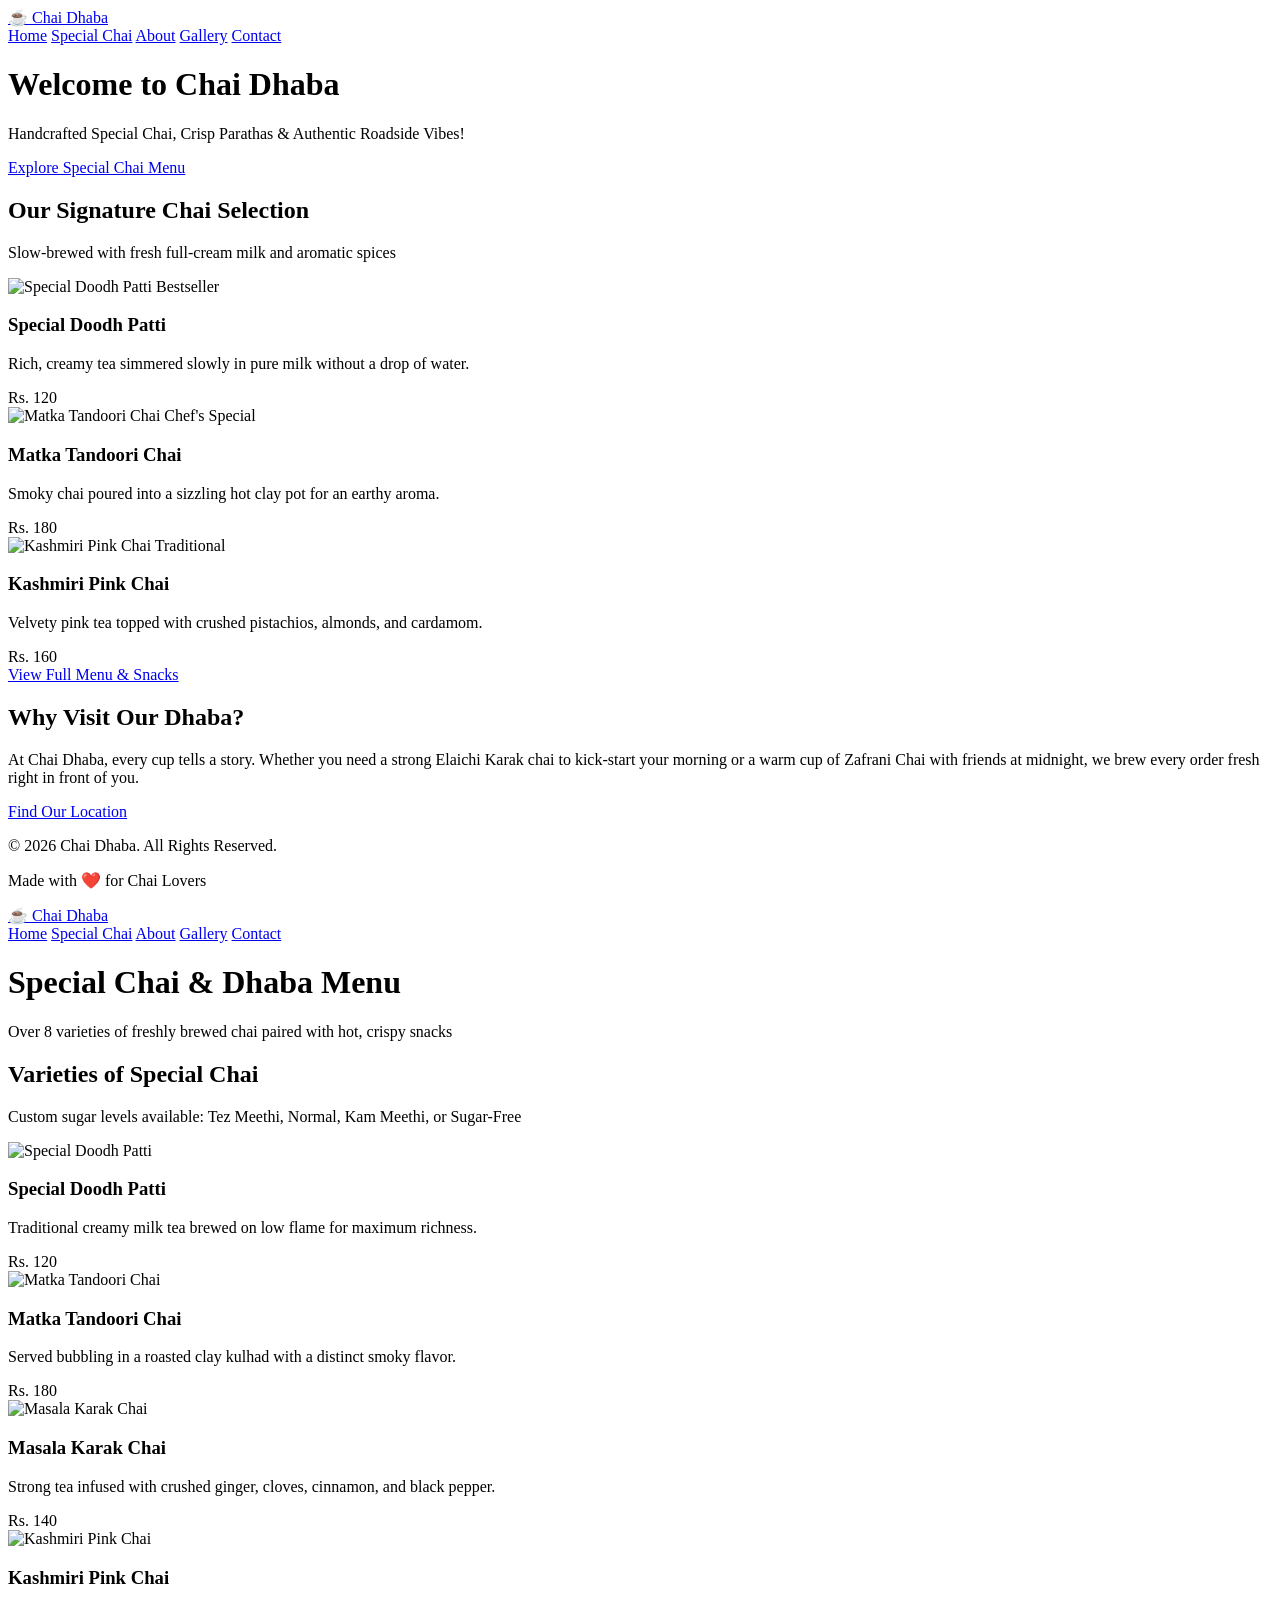
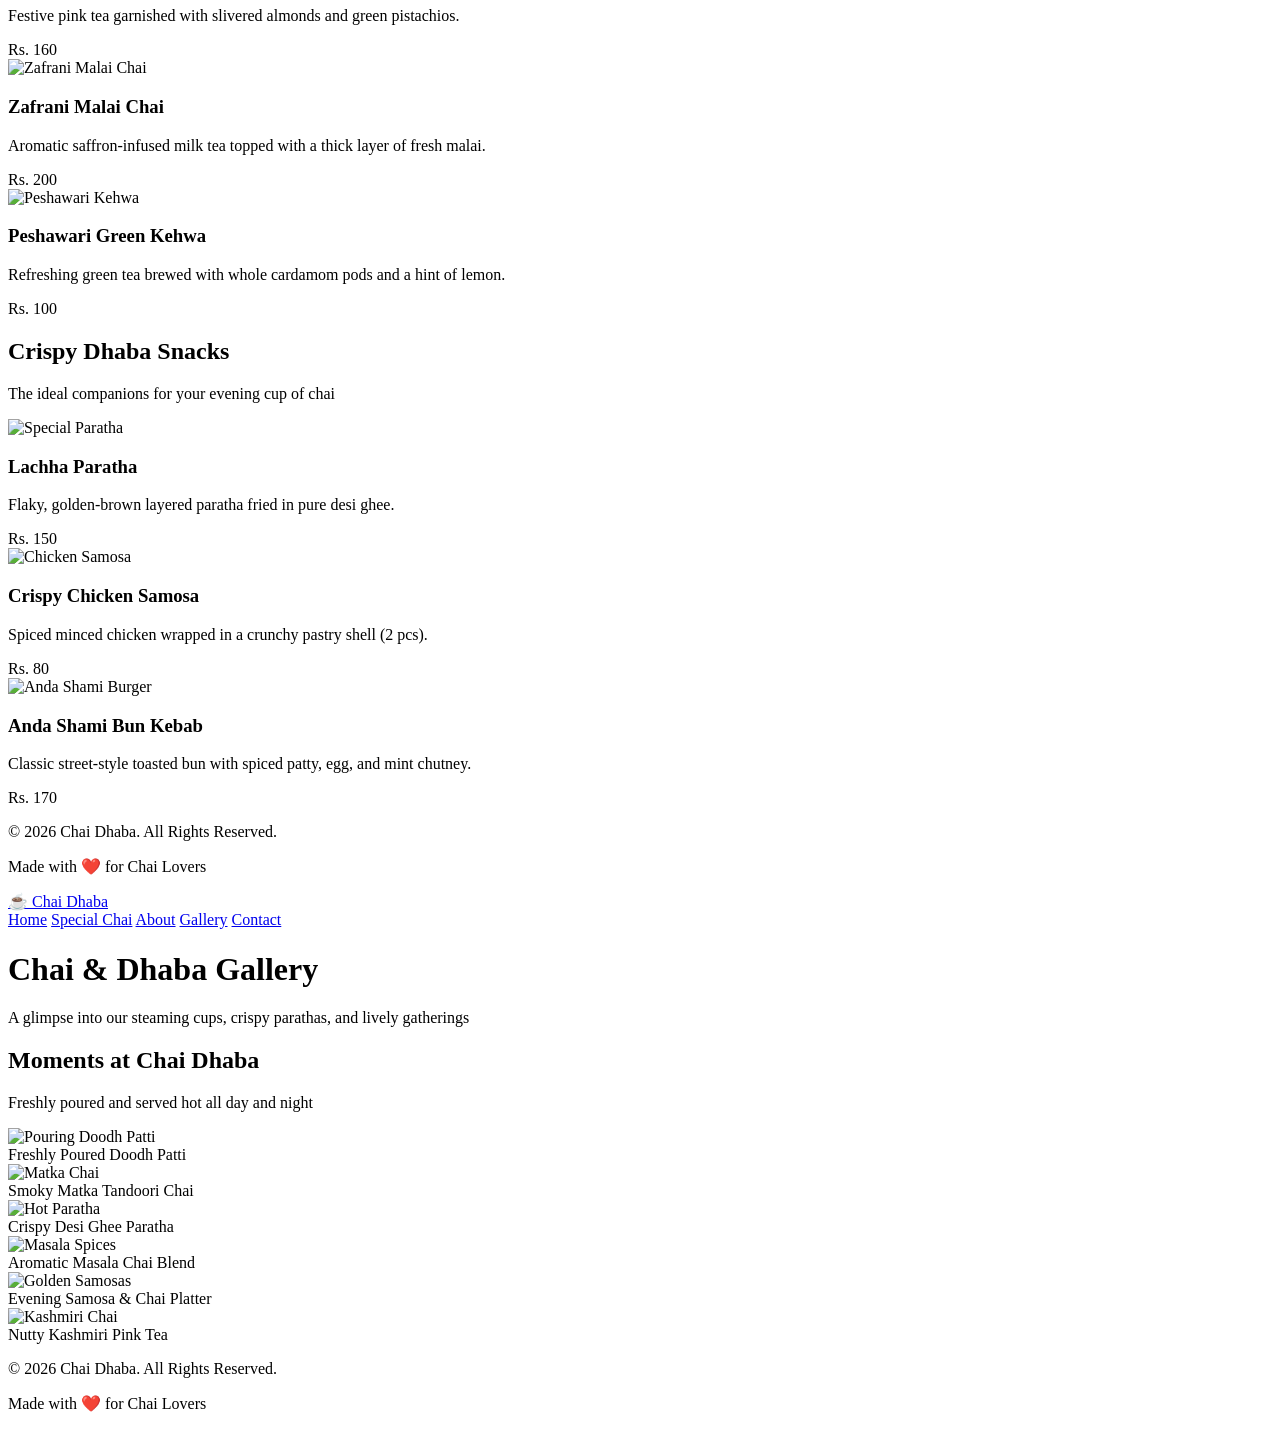
==== chai dhaba/index.html @ 5dfebf6c "Update index.html changes done" ====
<!DOCTYPE html>
<html lang="en">
<head>
    <meta charset="UTF-8">
    <meta name="viewport" content="width=device-width, initial-scale=1.0">
    <title>Chai Dhaba | Home</title>
    <link rel="stylesheet" href="style.css">
</head>
<body>

<header>
    <a href="index.html" class="logo">☕ Chai Dhaba</a>
    <nav>
        <a href="index.html" class="active">Home</a>
        <a href="menu.html">Special Chai</a>
        <a href="about.html">About</a>
        <a href="gallery.html">Gallery</a>
        <a href="contact.html">Contact</a>
    </nav>
</header>

<div class="hero">
    <div>
        <h1>Welcome to Chai Dhaba</h1>
        <p>Handcrafted Special Chai, Crisp Parathas & Authentic Roadside Vibes!</p>
        <a href="menu.html" class="btn">Explore Special Chai Menu</a>
    </div>
</div>

<section>
    <h2>Our Signature Chai Selection</h2>
    <p class="subtitle">Slow-brewed with fresh full-cream milk and aromatic spices</p>

    <div class="grid-container">
        <div class="card">
            <img src="https://images.unsplash.com/photo-1571934811356-5cc061b6821f?w=500" alt="Special Doodh Patti">
            <span class="badge">Bestseller</span>
            <h3>Special Doodh Patti</h3>
            <p>Rich, creamy tea simmered slowly in pure milk without a drop of water.</p>
            <div class="price">Rs. 120</div>
        </div>

        <div class="card">
            <img src="https://images.unsplash.com/photo-1561336313-0bd5e0b27ec8?w=500" alt="Matka Tandoori Chai">
            <span class="badge">Chef's Special</span>
            <h3>Matka Tandoori Chai</h3>
            <p>Smoky chai poured into a sizzling hot clay pot for an earthy aroma.</p>
            <div class="price">Rs. 180</div>
        </div>

        <div class="card">
            <img src="https://images.unsplash.com/photo-1597318181409-cf64d0b5d8a2?w=500" alt="Kashmiri Pink Chai">
            <span class="badge">Traditional</span>
            <h3>Kashmiri Pink Chai</h3>
            <p>Velvety pink tea topped with crushed pistachios, almonds, and cardamom.</p>
            <div class="price">Rs. 160</div>
        </div>
    </div>

    <a href="menu.html" class="btn">View Full Menu & Snacks</a>
</section>

<section class="alt-bg">
    <h2>Why Visit Our Dhaba?</h2>
    <p class="about-text">
        At Chai Dhaba, every cup tells a story. Whether you need a strong Elaichi Karak chai to kick-start your morning or a warm cup of Zafrani Chai with friends at midnight, we brew every order fresh right in front of you.
    </p>
    <a href="contact.html" class="btn">Find Our Location</a>
</section>

<footer>
    <p>© 2026 Chai Dhaba. All Rights Reserved.</p>
    <p>Made with ❤️ for Chai Lovers</p>
</footer>

</body>
</html>
<!DOCTYPE html>
<html lang="en">
<head>
    <meta charset="UTF-8">
    <meta name="viewport" content="width=device-width, initial-scale=1.0">
    <title>Chai Dhaba | Special Chai Menu</title>
    <link rel="stylesheet" href="style.css">
</head>
<body>

<header>
    <a href="index.html" class="logo">☕ Chai Dhaba</a>
    <nav>
        <a href="index.html">Home</a>
        <a href="menu.html" class="active">Special Chai</a>
        <a href="about.html">About</a>
        <a href="gallery.html">Gallery</a>
        <a href="contact.html">Contact</a>
    </nav>
</header>

<div class="page-banner">
    <h1>Special Chai & Dhaba Menu</h1>
    <p>Over 8 varieties of freshly brewed chai paired with hot, crispy snacks</p>
</div>

<section>
    <h2>Varieties of Special Chai</h2>
    <p class="subtitle">Custom sugar levels available: Tez Meethi, Normal, Kam Meethi, or Sugar-Free</p>

    <div class="grid-container">
        <div class="card">
            <img src="https://images.unsplash.com/photo-1571934811356-5cc061b6821f?w=500" alt="Special Doodh Patti">
            <h3>Special Doodh Patti</h3>
            <p>Traditional creamy milk tea brewed on low flame for maximum richness.</p>
            <div class="price">Rs. 120</div>
        </div>

        <div class="card">
            <img src="https://images.unsplash.com/photo-1561336313-0bd5e0b27ec8?w=500" alt="Matka Tandoori Chai">
            <h3>Matka Tandoori Chai</h3>
            <p>Served bubbling in a roasted clay kulhad with a distinct smoky flavor.</p>
            <div class="price">Rs. 180</div>
        </div>

        <div class="card">
            <img src="https://images.unsplash.com/photo-1544787219-7f47ccb76574?w=500" alt="Masala Karak Chai">
            <h3>Masala Karak Chai</h3>
            <p>Strong tea infused with crushed ginger, cloves, cinnamon, and black pepper.</p>
            <div class="price">Rs. 140</div>
        </div>

        <div class="card">
            <img src="https://images.unsplash.com/photo-1597318181409-cf64d0b5d8a2?w=500" alt="Kashmiri Pink Chai">
            <h3>Kashmiri Pink Chai</h3>
            <p>Festive pink tea garnished with slivered almonds and green pistachios.</p>
            <div class="price">Rs. 160</div>
        </div>

        <div class="card">
            <img src="https://images.unsplash.com/photo-1563822249366-3efb23b8e0c9?w=500" alt="Zafrani Malai Chai">
            <h3>Zafrani Malai Chai</h3>
            <p>Aromatic saffron-infused milk tea topped with a thick layer of fresh malai.</p>
            <div class="price">Rs. 200</div>
        </div>

        <div class="card">
            <img src="https://images.unsplash.com/photo-1576092768241-dec231879fc3?w=500" alt="Peshawari Kehwa">
            <h3>Peshawari Green Kehwa</h3>
            <p>Refreshing green tea brewed with whole cardamom pods and a hint of lemon.</p>
            <div class="price">Rs. 100</div>
        </div>
    </div>
</section>

<section class="alt-bg">
    <h2>Crispy Dhaba Snacks</h2>
    <p class="subtitle">The ideal companions for your evening cup of chai</p>

    <div class="grid-container">
        <div class="card">
            <img src="https://images.unsplash.com/photo-1565557623262-b51c2513a641?w=500" alt="Special Paratha">
            <h3>Lachha Paratha</h3>
            <p>Flaky, golden-brown layered paratha fried in pure desi ghee.</p>
            <div class="price">Rs. 150</div>
        </div>

        <div class="card">
            <img src="https://images.unsplash.com/photo-1601050690597-df0568f70950?w=500" alt="Chicken Samosa">
            <h3>Crispy Chicken Samosa</h3>
            <p>Spiced minced chicken wrapped in a crunchy pastry shell (2 pcs).</p>
            <div class="price">Rs. 80</div>
        </div>

        <div class="card">
            <img src="https://images.unsplash.com/photo-1550547660-d9450f859349?w=500" alt="Anda Shami Burger">
            <h3>Anda Shami Bun Kebab</h3>
            <p>Classic street-style toasted bun with spiced patty, egg, and mint chutney.</p>
            <div class="price">Rs. 170</div>
        </div>
    </div>
</section>

<footer>
    <p>© 2026 Chai Dhaba. All Rights Reserved.</p>
    <p>Made with ❤️ for Chai Lovers</p>
</footer>

</body>
</html>
<!DOCTYPE html>
<html lang="en">
<head>
    <meta charset="UTF-8">
    <meta name="viewport" content="width=device-width, initial-scale=1.0">
    <title>Chai Dhaba | Gallery</title>
    <link rel="stylesheet" href="style.css">
</head>
<body>

<header>
    <a href="index.html" class="logo">☕ Chai Dhaba</a>
    <nav>
        <a href="index.html">Home</a>
        <a href="menu.html">Special Chai</a>
        <a href="about.html">About</a>
        <a href="gallery.html" class="active">Gallery</a>
        <a href="contact.html">Contact</a>
    </nav>
</header>

<div class="page-banner">
    <h1>Chai & Dhaba Gallery</h1>
    <p>A glimpse into our steaming cups, crispy parathas, and lively gatherings</p>
</div>

<section>
    <h2>Moments at Chai Dhaba</h2>
    <p class="subtitle">Freshly poured and served hot all day and night</p>

    <div class="gallery-grid">
        <div class="gallery-item">
            <img src="https://images.unsplash.com/photo-1571934811356-5cc061b6821f?w=600" alt="Pouring Doodh Patti">
            <div class="gallery-caption">Freshly Poured Doodh Patti</div>
        </div>

        <div class="gallery-item">
            <img src="https://images.unsplash.com/photo-1561336313-0bd5e0b27ec8?w=600" alt="Matka Chai">
            <div class="gallery-caption">Smoky Matka Tandoori Chai</div>
        </div>

        <div class="gallery-item">
            <img src="https://images.unsplash.com/photo-1565557623262-b51c2513a641?w=600" alt="Hot Paratha">
            <div class="gallery-caption">Crispy Desi Ghee Paratha</div>
        </div>

        <div class="gallery-item">
            <img src="https://images.unsplash.com/photo-1544787219-7f47ccb76574?w=600" alt="Masala Spices">
            <div class="gallery-caption">Aromatic Masala Chai Blend</div>
        </div>

        <div class="gallery-item">
            <img src="https://images.unsplash.com/photo-1601050690597-df0568f70950?w=600" alt="Golden Samosas">
            <div class="gallery-caption">Evening Samosa & Chai Platter</div>
        </div>

        <div class="gallery-item">
            <img src="https://images.unsplash.com/photo-1597318181409-cf64d0b5d8a2?w=600" alt="Kashmiri Chai">
            <div class="gallery-caption">Nutty Kashmiri Pink Tea</div>
        </div>
    </div>
</section>

<footer>
    <p>© 2026 Chai Dhaba. All Rights Reserved.</p>
    <p>Made with ❤️ for Chai Lovers</p>
</footer>

</body>
</html>
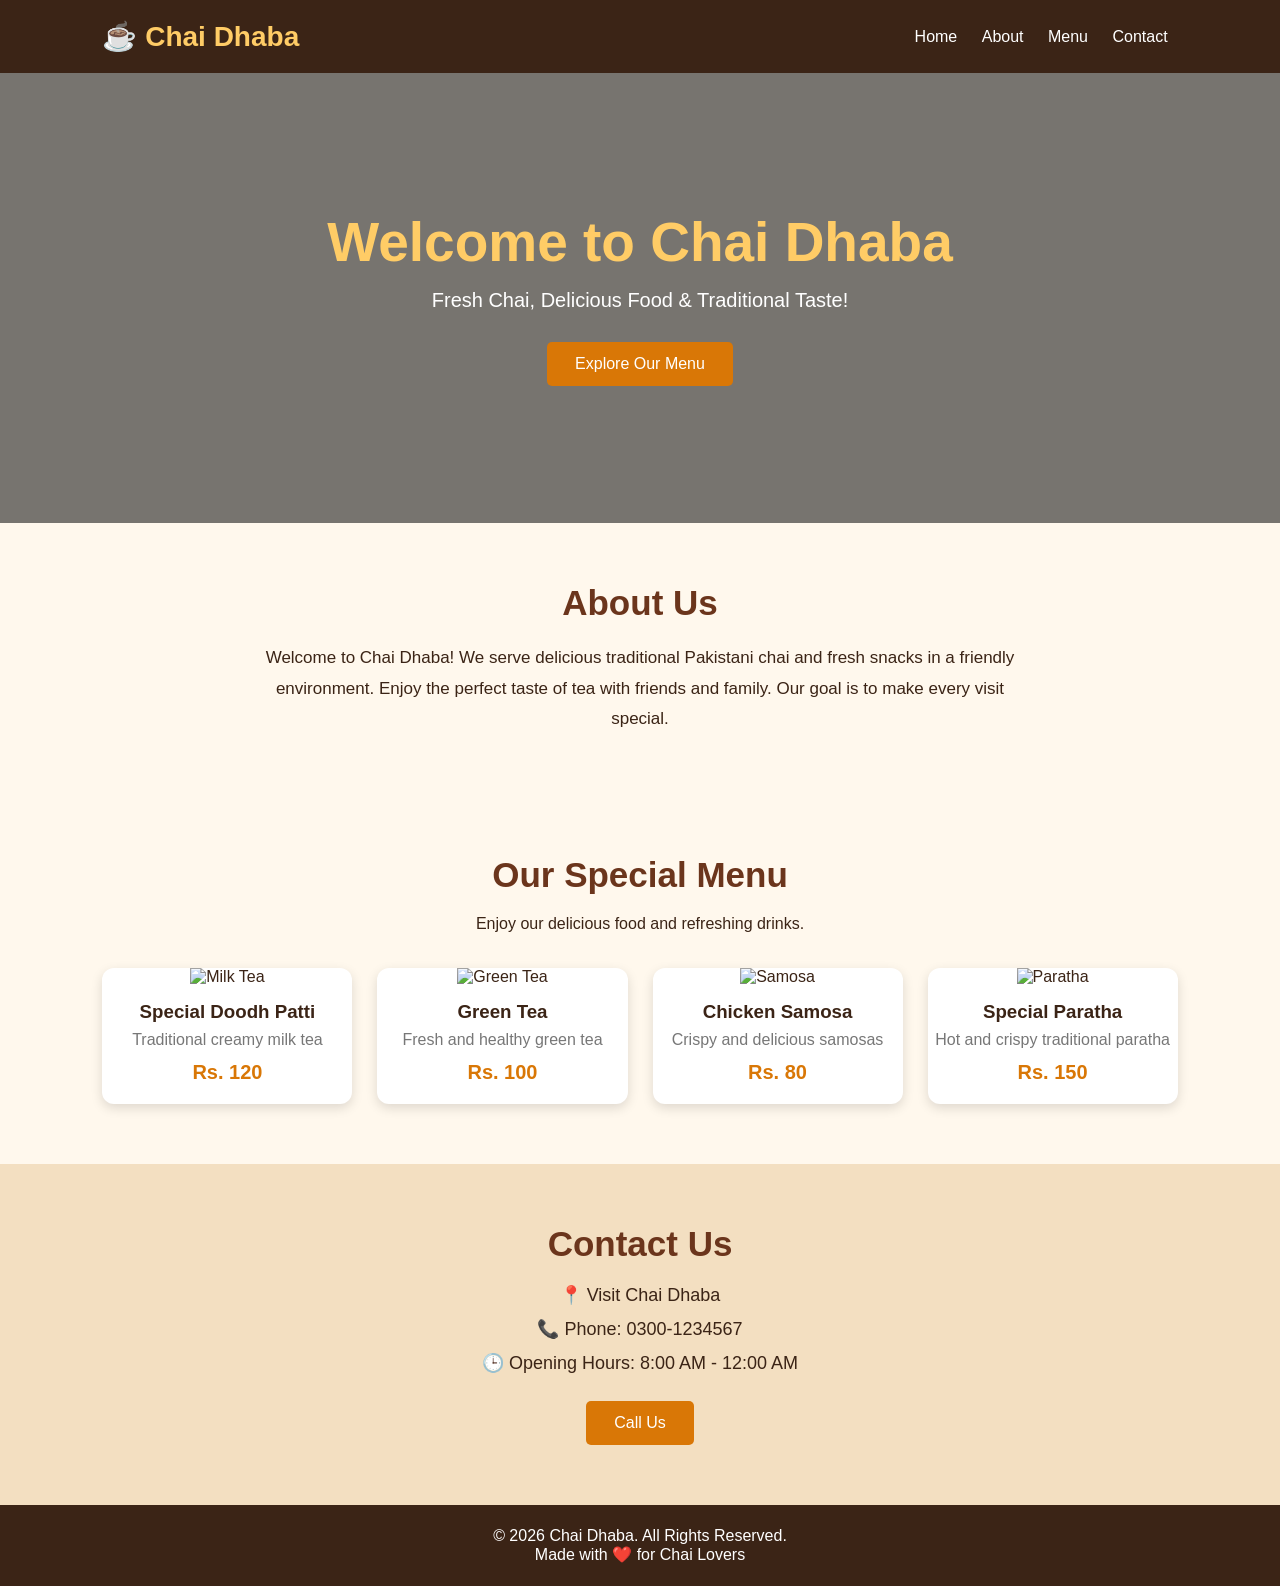
==== commit 0421a272: "updated" ====
--- a/chai dhaba/index.html
+++ b/chai dhaba/index.html
@@ -1,71 +1,246 @@
+
 <!DOCTYPE html>
 <html lang="en">
 <head>
-    <meta charset="UTF-8">
-    <meta name="viewport" content="width=device-width, initial-scale=1.0">
-    <title>Chai Dhaba | Home</title>
-    <link rel="stylesheet" href="style.css">
+<meta charset="UTF-8">
+<meta name="viewport" content="width=device-width, initial-scale=1.0">
+<title>Chai Dhaba | Taste of Tradition</title>
+
+<style>
+* {
+    margin: 0;
+    padding: 0;
+    box-sizing: border-box;
+    font-family: Arial, sans-serif;
+}
+
+body {
+    background: #fff8ed;
+    color: #3b2416;
+}
+
+header {
+    background: #3b2416;
+    color: white;
+    padding: 20px 8%;
+    display: flex;
+    justify-content: space-between;
+    align-items: center;
+    flex-wrap: wrap;
+}
+
+.logo {
+    font-size: 28px;
+    font-weight: bold;
+    color: #ffcc66;
+}
+
+nav a {
+    color: white;
+    text-decoration: none;
+    margin: 10px;
+    font-size: 16px;
+}
+
+nav a:hover {
+    color: #ffcc66;
+}
+
+.hero {
+    min-height: 450px;
+    background: linear-gradient(#0008, #0008),
+    url('https://images.unsplash.com/photo-1571934811356-5cc061b6821f?w=1400')
+    center/cover;
+    display: flex;
+    justify-content: center;
+    align-items: center;
+    text-align: center;
+    color: white;
+    padding: 30px;
+}
+
+.hero h1 {
+    font-size: 55px;
+    color: #ffcc66;
+}
+
+.hero p {
+    font-size: 20px;
+    margin: 15px;
+}
+
+.btn {
+    display: inline-block;
+    background: #d97706;
+    color: white;
+    padding: 13px 28px;
+    border-radius: 5px;
+    text-decoration: none;
+    margin-top: 15px;
+}
+
+section {
+    padding: 60px 8%;
+    text-align: center;
+}
+
+h2 {
+    font-size: 35px;
+    margin-bottom: 20px;
+    color: #6b351c;
+}
+
+.about p {
+    max-width: 750px;
+    margin: auto;
+    line-height: 1.8;
+    font-size: 17px;
+}
+
+.menu-items {
+    display: grid;
+    grid-template-columns: repeat(auto-fit, minmax(220px, 1fr));
+    gap: 25px;
+    margin-top: 35px;
+}
+
+.card {
+    background: white;
+    border-radius: 12px;
+    overflow: hidden;
+    box-shadow: 0 4px 12px #0002;
+    padding-bottom: 20px;
+}
+
+.card img {
+    width: 100%;
+    height: 180px;
+    object-fit: cover;
+}
+
+.card h3 {
+    margin: 15px 0 8px;
+}
+
+.card p {
+    color: #777;
+}
+
+.price {
+    color: #d97706;
+    font-weight: bold;
+    font-size: 20px;
+    margin-top: 12px;
+}
+
+.contact {
+    background: #f3dfc1;
+}
+
+.contact p {
+    margin: 12px;
+    font-size: 18px;
+}
+
+footer {
+    background: #3b2416;
+    color: white;
+    padding: 22px;
+    text-align: center;
+}
+
+@media(max-width:600px) {
+    header {
+        justify-content: center;
+        gap: 15px;
+    }
+
+    .hero h1 {
+        font-size: 38px;
+    }
+
+    nav a {
+        display: inline-block;
+        font-size: 14px;
+    }
+}
+</style>
 </head>
+
 <body>
 
 <header>
-    <a href="index.html" class="logo">☕ Chai Dhaba</a>
+    <div class="logo">☕ Chai Dhaba</div>
+
     <nav>
-        <a href="index.html" class="active">Home</a>
-        <a href="menu.html">Special Chai</a>
-        <a href="about.html">About</a>
-        <a href="gallery.html">Gallery</a>
-        <a href="contact.html">Contact</a>
+        <a href="#home">Home</a>
+        <a href="#about">About</a>
+        <a href="#menu">Menu</a>
+        <a href="#contact">Contact</a>
     </nav>
 </header>
 
-<div class="hero">
+<div class="hero" id="home">
     <div>
         <h1>Welcome to Chai Dhaba</h1>
-        <p>Handcrafted Special Chai, Crisp Parathas & Authentic Roadside Vibes!</p>
-        <a href="menu.html" class="btn">Explore Special Chai Menu</a>
+        <p>Fresh Chai, Delicious Food & Traditional Taste!</p>
+        <a href="#menu" class="btn">Explore Our Menu</a>
     </div>
 </div>
 
-<section>
-    <h2>Our Signature Chai Selection</h2>
-    <p class="subtitle">Slow-brewed with fresh full-cream milk and aromatic spices</p>
-
-    <div class="grid-container">
-        <div class="card">
-            <img src="https://images.unsplash.com/photo-1571934811356-5cc061b6821f?w=500" alt="Special Doodh Patti">
-            <span class="badge">Bestseller</span>
+<section class="about" id="about">
+    <h2>About Us</h2>
+    <p>
+        Welcome to Chai Dhaba! We serve delicious traditional
+        Pakistani chai and fresh snacks in a friendly environment.
+        Enjoy the perfect taste of tea with friends and family.
+        Our goal is to make every visit special.
+    </p>
+</section>
+
+<section id="menu">
+    <h2>Our Special Menu</h2>
+    <p>Enjoy our delicious food and refreshing drinks.</p>
+
+    <div class="menu-items">
+
+        <div class="card">
+            <img src="https://images.unsplash.com/photo-1571934811356-5cc061b6821f?w=500" alt="Milk Tea">
             <h3>Special Doodh Patti</h3>
-            <p>Rich, creamy tea simmered slowly in pure milk without a drop of water.</p>
+            <p>Traditional creamy milk tea</p>
             <div class="price">Rs. 120</div>
         </div>
 
         <div class="card">
-            <img src="https://images.unsplash.com/photo-1561336313-0bd5e0b27ec8?w=500" alt="Matka Tandoori Chai">
-            <span class="badge">Chef's Special</span>
-            <h3>Matka Tandoori Chai</h3>
-            <p>Smoky chai poured into a sizzling hot clay pot for an earthy aroma.</p>
-            <div class="price">Rs. 180</div>
-        </div>
-
-        <div class="card">
-            <img src="https://images.unsplash.com/photo-1597318181409-cf64d0b5d8a2?w=500" alt="Kashmiri Pink Chai">
-            <span class="badge">Traditional</span>
-            <h3>Kashmiri Pink Chai</h3>
-            <p>Velvety pink tea topped with crushed pistachios, almonds, and cardamom.</p>
-            <div class="price">Rs. 160</div>
-        </div>
+            <img src="https://images.unsplash.com/photo-1576092768241-dec231879fc3?w=500" alt="Green Tea">
+            <h3>Green Tea</h3>
+            <p>Fresh and healthy green tea</p>
+            <div class="price">Rs. 100</div>
+        </div>
+
+        <div class="card">
+            <img src="https://images.unsplash.com/photo-1601050690597-df0568f70950?w=500" alt="Samosa">
+            <h3>Chicken Samosa</h3>
+            <p>Crispy and delicious samosas</p>
+            <div class="price">Rs. 80</div>
+        </div>
+
+        <div class="card">
+            <img src="https://images.unsplash.com/photo-1565557623262-b51c2513a641?w=500" alt="Paratha">
+            <h3>Special Paratha</h3>
+            <p>Hot and crispy traditional paratha</p>
+            <div class="price">Rs. 150</div>
+        </div>
+
     </div>
-
-    <a href="menu.html" class="btn">View Full Menu & Snacks</a>
 </section>
 
-<section class="alt-bg">
-    <h2>Why Visit Our Dhaba?</h2>
-    <p class="about-text">
-        At Chai Dhaba, every cup tells a story. Whether you need a strong Elaichi Karak chai to kick-start your morning or a warm cup of Zafrani Chai with friends at midnight, we brew every order fresh right in front of you.
-    </p>
-    <a href="contact.html" class="btn">Find Our Location</a>
+<section class="contact" id="contact">
+    <h2>Contact Us</h2>
+    <p>📍 Visit Chai Dhaba</p>
+    <p>📞 Phone: 0300-1234567</p>
+    <p>🕒 Opening Hours: 8:00 AM - 12:00 AM</p>
+    <a href="tel:03001234567" class="btn">Call Us</a>
 </section>
 
 <footer>
@@ -75,183 +250,3 @@
 
 </body>
 </html>
-<!DOCTYPE html>
-<html lang="en">
-<head>
-    <meta charset="UTF-8">
-    <meta name="viewport" content="width=device-width, initial-scale=1.0">
-    <title>Chai Dhaba | Special Chai Menu</title>
-    <link rel="stylesheet" href="style.css">
-</head>
-<body>
-
-<header>
-    <a href="index.html" class="logo">☕ Chai Dhaba</a>
-    <nav>
-        <a href="index.html">Home</a>
-        <a href="menu.html" class="active">Special Chai</a>
-        <a href="about.html">About</a>
-        <a href="gallery.html">Gallery</a>
-        <a href="contact.html">Contact</a>
-    </nav>
-</header>
-
-<div class="page-banner">
-    <h1>Special Chai & Dhaba Menu</h1>
-    <p>Over 8 varieties of freshly brewed chai paired with hot, crispy snacks</p>
-</div>
-
-<section>
-    <h2>Varieties of Special Chai</h2>
-    <p class="subtitle">Custom sugar levels available: Tez Meethi, Normal, Kam Meethi, or Sugar-Free</p>
-
-    <div class="grid-container">
-        <div class="card">
-            <img src="https://images.unsplash.com/photo-1571934811356-5cc061b6821f?w=500" alt="Special Doodh Patti">
-            <h3>Special Doodh Patti</h3>
-            <p>Traditional creamy milk tea brewed on low flame for maximum richness.</p>
-            <div class="price">Rs. 120</div>
-        </div>
-
-        <div class="card">
-            <img src="https://images.unsplash.com/photo-1561336313-0bd5e0b27ec8?w=500" alt="Matka Tandoori Chai">
-            <h3>Matka Tandoori Chai</h3>
-            <p>Served bubbling in a roasted clay kulhad with a distinct smoky flavor.</p>
-            <div class="price">Rs. 180</div>
-        </div>
-
-        <div class="card">
-            <img src="https://images.unsplash.com/photo-1544787219-7f47ccb76574?w=500" alt="Masala Karak Chai">
-            <h3>Masala Karak Chai</h3>
-            <p>Strong tea infused with crushed ginger, cloves, cinnamon, and black pepper.</p>
-            <div class="price">Rs. 140</div>
-        </div>
-
-        <div class="card">
-            <img src="https://images.unsplash.com/photo-1597318181409-cf64d0b5d8a2?w=500" alt="Kashmiri Pink Chai">
-            <h3>Kashmiri Pink Chai</h3>
-            <p>Festive pink tea garnished with slivered almonds and green pistachios.</p>
-            <div class="price">Rs. 160</div>
-        </div>
-
-        <div class="card">
-            <img src="https://images.unsplash.com/photo-1563822249366-3efb23b8e0c9?w=500" alt="Zafrani Malai Chai">
-            <h3>Zafrani Malai Chai</h3>
-            <p>Aromatic saffron-infused milk tea topped with a thick layer of fresh malai.</p>
-            <div class="price">Rs. 200</div>
-        </div>
-
-        <div class="card">
-            <img src="https://images.unsplash.com/photo-1576092768241-dec231879fc3?w=500" alt="Peshawari Kehwa">
-            <h3>Peshawari Green Kehwa</h3>
-            <p>Refreshing green tea brewed with whole cardamom pods and a hint of lemon.</p>
-            <div class="price">Rs. 100</div>
-        </div>
-    </div>
-</section>
-
-<section class="alt-bg">
-    <h2>Crispy Dhaba Snacks</h2>
-    <p class="subtitle">The ideal companions for your evening cup of chai</p>
-
-    <div class="grid-container">
-        <div class="card">
-            <img src="https://images.unsplash.com/photo-1565557623262-b51c2513a641?w=500" alt="Special Paratha">
-            <h3>Lachha Paratha</h3>
-            <p>Flaky, golden-brown layered paratha fried in pure desi ghee.</p>
-            <div class="price">Rs. 150</div>
-        </div>
-
-        <div class="card">
-            <img src="https://images.unsplash.com/photo-1601050690597-df0568f70950?w=500" alt="Chicken Samosa">
-            <h3>Crispy Chicken Samosa</h3>
-            <p>Spiced minced chicken wrapped in a crunchy pastry shell (2 pcs).</p>
-            <div class="price">Rs. 80</div>
-        </div>
-
-        <div class="card">
-            <img src="https://images.unsplash.com/photo-1550547660-d9450f859349?w=500" alt="Anda Shami Burger">
-            <h3>Anda Shami Bun Kebab</h3>
-            <p>Classic street-style toasted bun with spiced patty, egg, and mint chutney.</p>
-            <div class="price">Rs. 170</div>
-        </div>
-    </div>
-</section>
-
-<footer>
-    <p>© 2026 Chai Dhaba. All Rights Reserved.</p>
-    <p>Made with ❤️ for Chai Lovers</p>
-</footer>
-
-</body>
-</html>
-<!DOCTYPE html>
-<html lang="en">
-<head>
-    <meta charset="UTF-8">
-    <meta name="viewport" content="width=device-width, initial-scale=1.0">
-    <title>Chai Dhaba | Gallery</title>
-    <link rel="stylesheet" href="style.css">
-</head>
-<body>
-
-<header>
-    <a href="index.html" class="logo">☕ Chai Dhaba</a>
-    <nav>
-        <a href="index.html">Home</a>
-        <a href="menu.html">Special Chai</a>
-        <a href="about.html">About</a>
-        <a href="gallery.html" class="active">Gallery</a>
-        <a href="contact.html">Contact</a>
-    </nav>
-</header>
-
-<div class="page-banner">
-    <h1>Chai & Dhaba Gallery</h1>
-    <p>A glimpse into our steaming cups, crispy parathas, and lively gatherings</p>
-</div>
-
-<section>
-    <h2>Moments at Chai Dhaba</h2>
-    <p class="subtitle">Freshly poured and served hot all day and night</p>
-
-    <div class="gallery-grid">
-        <div class="gallery-item">
-            <img src="https://images.unsplash.com/photo-1571934811356-5cc061b6821f?w=600" alt="Pouring Doodh Patti">
-            <div class="gallery-caption">Freshly Poured Doodh Patti</div>
-        </div>
-
-        <div class="gallery-item">
-            <img src="https://images.unsplash.com/photo-1561336313-0bd5e0b27ec8?w=600" alt="Matka Chai">
-            <div class="gallery-caption">Smoky Matka Tandoori Chai</div>
-        </div>
-
-        <div class="gallery-item">
-            <img src="https://images.unsplash.com/photo-1565557623262-b51c2513a641?w=600" alt="Hot Paratha">
-            <div class="gallery-caption">Crispy Desi Ghee Paratha</div>
-        </div>
-
-        <div class="gallery-item">
-            <img src="https://images.unsplash.com/photo-1544787219-7f47ccb76574?w=600" alt="Masala Spices">
-            <div class="gallery-caption">Aromatic Masala Chai Blend</div>
-        </div>
-
-        <div class="gallery-item">
-            <img src="https://images.unsplash.com/photo-1601050690597-df0568f70950?w=600" alt="Golden Samosas">
-            <div class="gallery-caption">Evening Samosa & Chai Platter</div>
-        </div>
-
-        <div class="gallery-item">
-            <img src="https://images.unsplash.com/photo-1597318181409-cf64d0b5d8a2?w=600" alt="Kashmiri Chai">
-            <div class="gallery-caption">Nutty Kashmiri Pink Tea</div>
-        </div>
-    </div>
-</section>
-
-<footer>
-    <p>© 2026 Chai Dhaba. All Rights Reserved.</p>
-    <p>Made with ❤️ for Chai Lovers</p>
-</footer>
-
-</body>
-</html>
